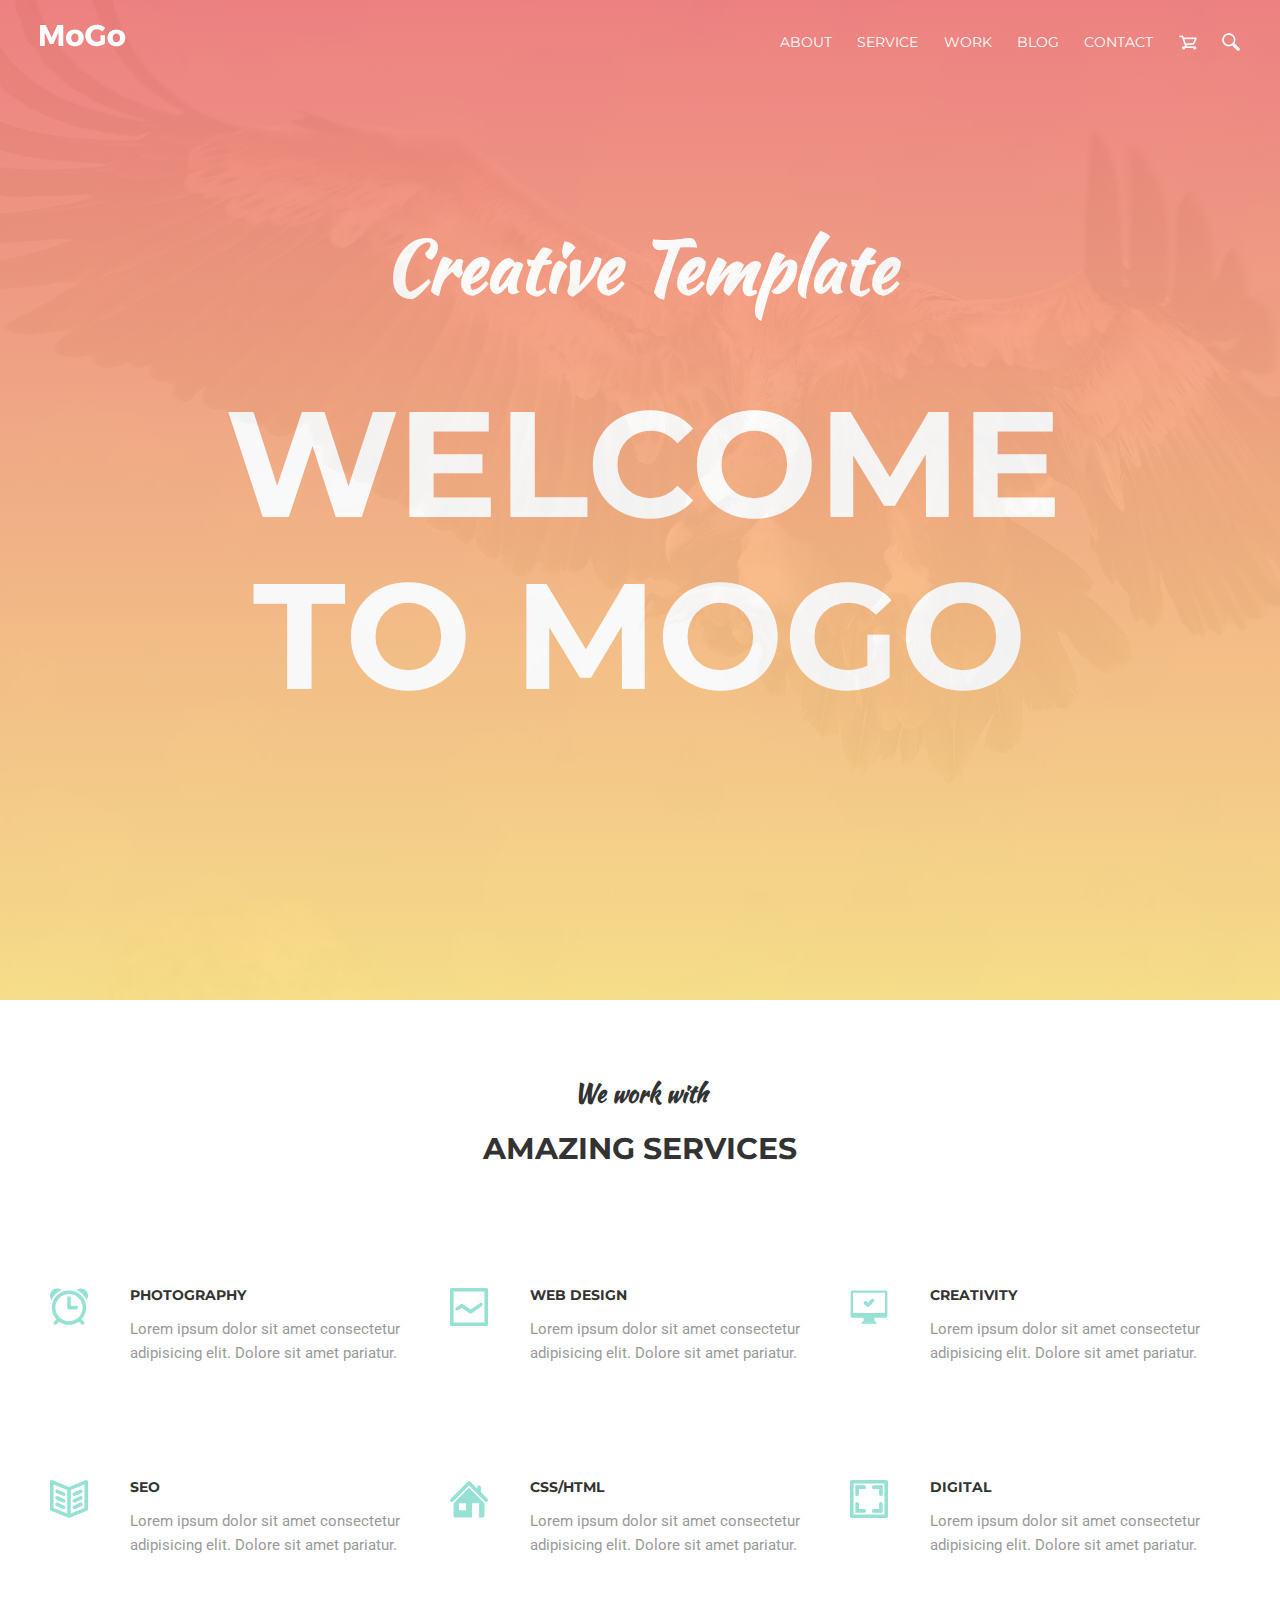
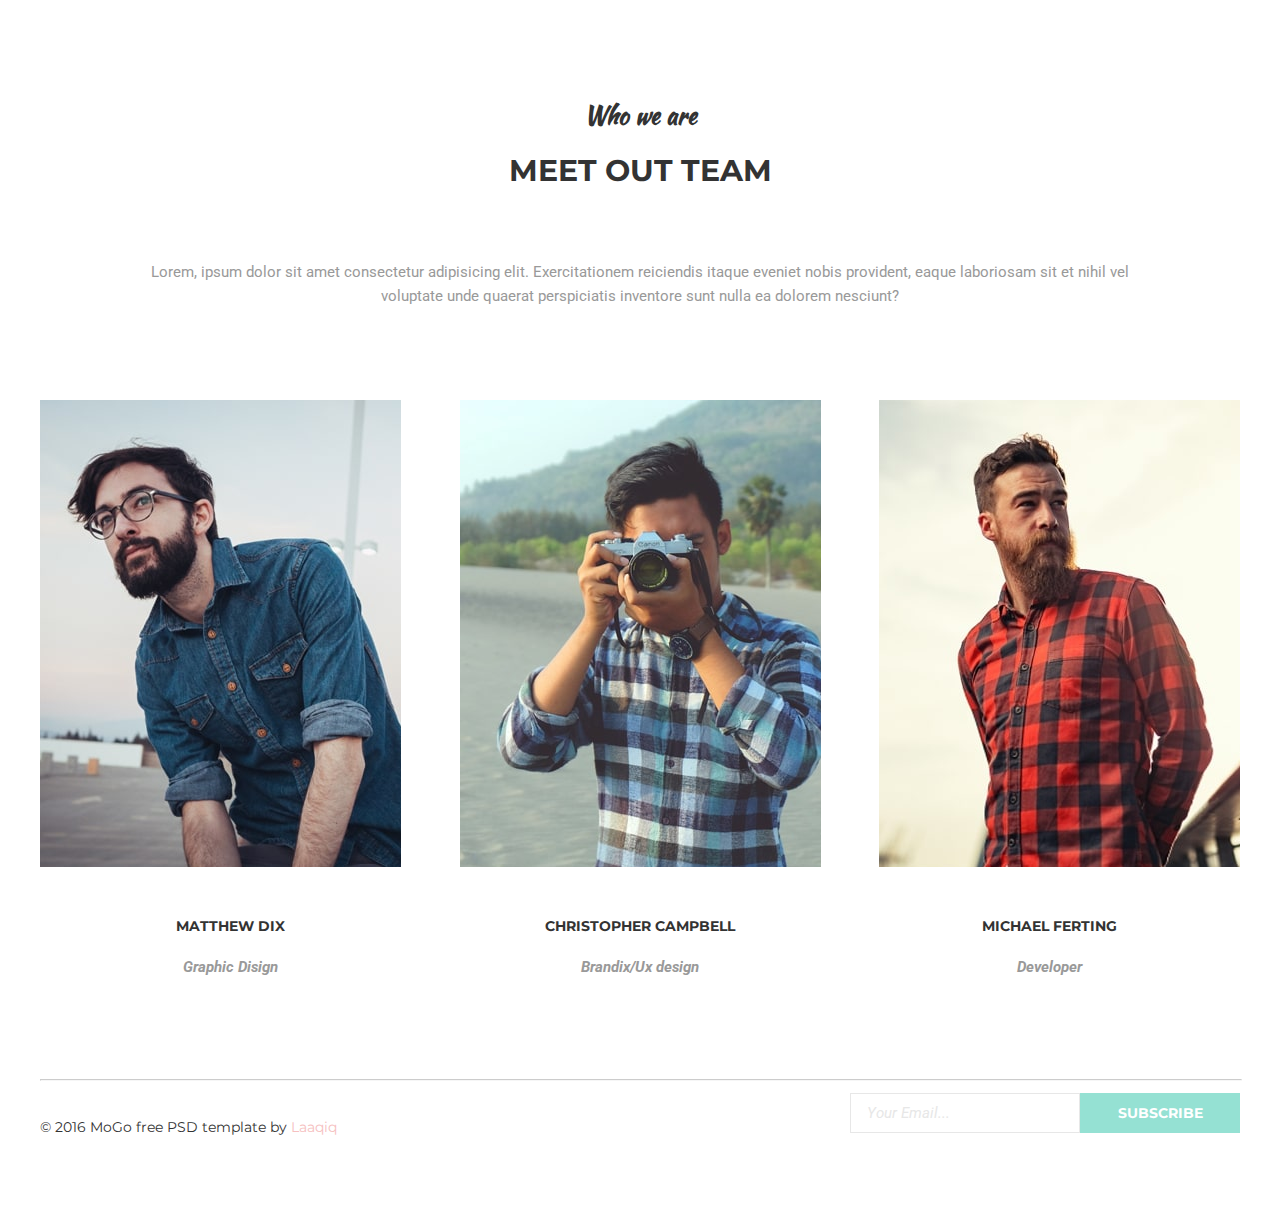
==== HW-10/index.html @ 296f9326 "added HW-10" ====
<!DOCTYPE html>
<html lang="en">

<head>
  <meta charset="UTF-8" />
  <meta name="viewport" content="width=device-width, initial-scale=1.0" />
  <meta http-equiv="X-UA-Compatible" content="ie=edge" />
  <title>Lifestyle</title>
  <link href="https://fonts.googleapis.com/css?family=Open+Sans" rel="stylesheet" />
  <link href="https://fonts.googleapis.com/css?family=Roboto" rel="stylesheet" />
  <link href="https://fonts.googleapis.com/css?family=Open+Sans" rel="stylesheet">
  <link href="https://fonts.googleapis.com/css?family=Kaushan+Script" rel="stylesheet">
  <link href="https://fonts.googleapis.com/css?family=Playfair+Display" rel="stylesheet" />
  <link href="https://fonts.googleapis.com/css?family=Kaushan+Script" rel="stylesheet">
  <link href="https://fonts.googleapis.com/css?family=Montserrat" rel="stylesheet">
  <link rel="stylesheet" href="./css/normalize.css" />
  <link rel="stylesheet" href="./css/style.css" />
</head>

<body>

  <div class="fluid-header">
    <div class="picture-map">
      <picture>
        <img class="wrp-image" srcset="./img/eagle-min.jpg 1920w, ./img/eagle@2x-min.jpg 3840w" sizes="1920px"
          src="./img/eagle.jpg" height="1000" alt="eagle">
      </picture>
    </div>

    <div class="container">

      <header class="row row-header">
        <div class="logo-wrp col-1">
          <a href="#"><img src="./img/logo-min.png" alt="logo" class="logo"></a></div>
        <nav class="nav-header col-5">
          <ul class="menu">
            <li class="list-item"><a href="#" class="menu-link">About</a></li>
            <li class="list-item"><a href="#" class="menu-link">Service</a></li>
            <li class="list-item"><a href="#" class="menu-link">Work</a></li>
            <li class="list-item"><a href="#" class="menu-link">Blog</a></li>
            <li class="list-item"><a href="#" class="menu-link">Contact</a></li>
            <li class="list-item"><a href="#" class="menu-link"><img src="./img/shopping_cart-min.png"
                  alt="shopping_cart" class="shopping_cart"></a></li>
            <li class="list-item"><a href="#" class="menu-link"><img src="./img/glass-min.png" alt="glass"
                  class="glass"></a></li>
          </ul>
        </nav>
      </header>

    </div>
    <h2 class="text-up">Creative Template</h2>
    <h1 class="text-middle">Welcome to MOGO</h1>

  </div>
  <div class="wrapper">
    <div class="main">
      <h3 class="subtitle">We work with</h3>
      <h2 class="title">Amazing services</h2>
      <div class="row services">
        <div class="service__wrp col-4 row">
          <div class="service__icon">
            <a href="#">
              <svg>
                <use href="./img/sprite.svg#icon-alarm"></use>
              </svg>
            </a>
          </div>
          <div class="service__text">
            <h4 class="service__title">Photography</h4>
            <p class="service__description">Lorem ipsum dolor sit amet consectetur adipisicing elit. Dolore sit amet
              pariatur.</p>
          </div>
        </div>
        <div class="service__wrp col-4 row">
          <div class="service__icon">
            <a href="#">
              <svg>
                <use href="./img/sprite.svg#icon-line-graph"></use>
              </svg>
            </a>
          </div>
          <div class="service__text">
            <h4 class="service__title">Web design</h4>
            <p class="service__description">Lorem ipsum dolor sit amet consectetur adipisicing elit. Dolore sit amet
              pariatur.</p>
          </div>
        </div>
        <div class="service__wrp col-4 row">
          <div class="service__icon"><a href="#">
              <svg>
                <use href="./img/sprite.svg#icon-computer"></use>
              </svg>
            </a>
          </div>
          <div class="service__text">
            <h4 class="service__title">Creativity</h4>
            <p class="service__description">Lorem ipsum dolor sit amet consectetur adipisicing elit. Dolore sit amet
              pariatur.</p>
          </div>
        </div>
        <div class="service__wrp col-4 row">
          <div class="service__icon"><a href="#">
              <svg>
                <use href="./img/sprite.svg#icon-book"></use>
              </svg>
            </a>
          </div>
          <div class="service__text">
            <h4 class="service__title">Seo</h4>
            <p class="service__description">Lorem ipsum dolor sit amet consectetur adipisicing elit. Dolore sit amet
              pariatur.</p>
          </div>
        </div>
        <div class="service__wrp col-4 row">
          <div class="service__icon"><a href="#">
              <svg>
                <use href="./img/sprite.svg#icon-home"></use>
              </svg>
            </a>
          </div>
          <div class="service__text">
            <h4 class="service__title">Css/html</h4>
            <p class="service__description">Lorem ipsum dolor sit amet consectetur adipisicing elit. Dolore sit amet
              pariatur.</p>
          </div>
        </div>
        <div class="service__wrp col-4 row">
          <div class="service__icon"><a href="#">
              <svg>
                <use href="./img/sprite.svg#icon-image"></use>
              </svg>
            </a>
          </div>
          <div class="service__text">
            <h4 class="service__title">Digital</h4>
            <p class="service__description">Lorem ipsum dolor sit amet consectetur adipisicing elit. Dolore sit amet
              pariatur.</p>
          </div>
        </div>
      </div>
    </div>
    <h3 class="subtitle">Who we are</h3>
    <h2 class="title title-mdl">Meet out team</h2>
    <p class="middle-text">Lorem, ipsum dolor sit amet consectetur adipisicing elit. Exercitationem reiciendis itaque
      eveniet nobis provident, eaque laboriosam sit et nihil vel voluptate unde quaerat perspiciatis inventore sunt
      nulla ea dolorem nesciunt?</p>

    <div class="middle-card">
      <div class="card">
        <div class="card__purchase"></div>
        <div class="card__wrp">
          <picture>
            <img class="btn-image" srcset="./img/img-1-min.jpg 470w, ./img/img-1@2x-min.jpg 960w" sizes="470px"
              src="./img/img-1-min.jpg" alt="first man">
          </picture>
          <div class="card__img">
            <button class="card__btn card__btn--facebook">
              <svg>
                <use href="./img/sprite.svg#icon-facebook"></use>
              </svg>
            </button>
            <button class="card__btn card__btn--twitter">
              <svg>
                <use href="./img/sprite.svg#icon-twitter"></use>
              </svg>
            </button>
            <button class="card__btn card__btn--pinterest">
              <svg>
                <use href="./img/sprite.svg#icon-pinterest"></use>
              </svg>
            </button>
            <button class="card__btn card__btn--instagram">
              <svg>
                <use href="./img/sprite.svg#icon-instagram"></use>
              </svg>
            </button>
          </div>
        </div>
      </div>

      <div class="card">
        <div class="card__purchase"></div>
        <div class="card__wrp">
          <picture>
            <img class="btn-image" srcset="./img/img-2-min.jpg 470w, ./img/img-2@2x-min.jpg 960w" sizes="470px"
              src="./img/img-2-min.jpg" alt="second man">
          </picture>
          <div class="card__img">
            <button class="card__btn card__btn--facebook">
              <svg>
                <use href="./img/sprite.svg#icon-facebook"></use>
              </svg>
            </button>
            <button class="card__btn card__btn--twitter">
              <svg>
                <use href="./img/sprite.svg#icon-twitter"></use>
              </svg>
            </button>
            <button class="card__btn card__btn--pinterest">
              <svg>
                <use href="./img/sprite.svg#icon-pinterest"></use>
              </svg>
            </button>
            <button class="card__btn card__btn--instagram">
              <svg>
                <use href="./img/sprite.svg#icon-instagram"></use>
              </svg>
            </button>
          </div>
        </div>
      </div>
      <div class="card">
        <div class="card__purchase"></div>
        <div class="card__wrp">
          <picture>
            <img class="btn-image" srcset="./img/img-3-min.jpg 470w, ./img/img-3@2x-min.jpg 960w" sizes="470px"
              src="./img/img-3-min.jpg" alt="third man">
          </picture>
          <div class="card__img">
            <button class="card__btn card__btn--facebook">
              <svg>
                <use href="./img/sprite.svg#icon-facebook"></use>
              </svg>
            </button>
            <button class="card__btn card__btn--twitter">
              <svg>
                <use href="./img/sprite.svg#icon-twitter"></use>
              </svg>
            </button>
            <button class="card__btn card__btn--pinterest">
              <svg>
                <use href="./img/sprite.svg#icon-pinterest"></use>
              </svg>
            </button>
            <button class="card__btn card__btn--instagram">
              <svg>
                <use href="./img/sprite.svg#icon-instagram"></use>
              </svg>
            </button>
          </div>
        </div>
      </div>
    </div>
    <div class="text-ftr">
      <div class="title-ftr">
        <h4 class="ftr-subtitle">Matthew Dix</h4>
        <h5 class="ftr-title">Graphic Disign</h5>
      </div>
      <div class="title-ftr">
        <h4 class="ftr-subtitle">Christopher Campbell</h4>
        <h5 class="ftr-title">Brandix/Ux design</h5>
      </div>
      <div class="title-ftr">
        <h4 class="ftr-subtitle">Michael Ferting</h4>
        <h5 class="ftr-title">Developer</h5>
      </div>
    </div>
    <hr class="shape">
    <footer class="ftr">
      <p class="copyright">
        © 2016 MoGo free PSD template by <span class="accent">Laaqiq</span></p>
      <form class="frm">
        <input type="email" name="email" placeholder="Your Email..." />
        <input type="submit" value="subscribe" />
      </form>
    </footer>
  </div>

</body>

</html>
---- HW-10/css/style.css ----
:root {
  --col: 80px;
  --gap: 20px;
  --cl: calc(var(--col) + var(--gap));
}

img {
  display: block;
}

/*      HEADER      */

.fluid-header {
  width: 100%;
  height: 1000px;
  margin: 0 auto;
  z-index: 3;
  background-image: -moz-linear-gradient(
    90deg,
    rgb(252, 227, 138) 0%,
    rgb(243, 129, 129) 100%
  );
  background-image: -webkit-linear-gradient(
    90deg,
    rgb(252, 227, 138) 0%,
    rgb(243, 129, 129) 100%
  );
  background-image: -ms-linear-gradient(
    90deg,
    rgb(252, 227, 138) 0%,
    rgb(243, 129, 129) 100%
  );
}

.picture-map {
  display: -webkit-box;
  display: -ms-flexbox;
  display: flex;
  -webkit-box-pack: center;
  -ms-flex-pack: center;
  justify-content: center;
  position: absolute;
  height: 1000px;
  width: 100%;
  margin: 0 auto;
  z-index: 2;
  opacity: 0.05;
}

ul {
  list-style: none;
}

a {
  text-decoration: none;
  font-size: 14px;
  font-family: "Montserrat";
  color: rgb(255, 255, 255);
  text-transform: uppercase;
}

.container {
  width: 1200px;
  z-index: 5;
  position: relative;
  display: -webkit-box;
  display: -ms-flexbox;
  display: flex;
  -webkit-box-pack: justify;
  -ms-flex-pack: justify;
  justify-content: space-between;
  margin: auto;
  margin-bottom: 165px;
}

.text-up {
  font-size: 72px;
  font-family: "Kaushan Script", cursive;
  color: rgb(255, 255, 255);
  text-align: center;
  margin-bottom: 70px;
}

.text-middle {
  font-size: 150px;
  margin: 0 auto;
  display: block;
  width: 830px;
  font-family: "Montserrat", sans-serif;
  color: rgb(255, 255, 255);
  font-weight: bold;
  text-transform: uppercase;
  text-align: center;
}

.wrapper {
  margin: 0 auto;
  width: 1200px;
}

.row-header {
  width: 1200px;
  height: 60px;
  display: -webkit-box;
  display: -ms-flexbox;
  display: flex;
  -webkit-box-pack: justify;
  -ms-flex-pack: justify;
  justify-content: space-between;
  -webkit-box-align: baseline;
  -ms-flex-align: baseline;
  align-items: baseline;
}

.col-1 {
  width: var(--cl);
}

.col-4 {
  width: calc(var(--cl) * 4);
}

.col-5 {
  width: calc(var(--cl) * 5);
}

.col-6 {
  width: calc(var(--cl) * 6);
}

.logo-wrp {
  padding: 24px 0 0 0;
  display: -webkit-box;
  display: -ms-flexbox;
  display: flex;
  -webkit-box-align: center;
  -ms-flex-align: center;
  align-items: center;
  -webkit-box-pack: justify;
  -ms-flex-pack: justify;
  justify-content: space-between;
}

.menu {
  display: -webkit-box;
  display: -ms-flexbox;
  display: flex;
  -webkit-box-align: center;
  -ms-flex-align: center;
  align-items: center;
  -webkit-box-pack: justify;
  -ms-flex-pack: justify;
  justify-content: space-between;
}

.menu-link::after {
  content: "";
  display: block;
  height: 6px;
  width: 0;
  border-bottom: 3px solid rgb(252, 227, 138);
  -webkit-transition: all 0.4s linear;
  -o-transition: all 0.4s linear;
  transition: all 0.4s linear;
}

.menu-link {
  font-size: 14px;
  font-family: "Montserrat", sans-serif;
  color: rgb(255, 255, 255);
  text-transform: uppercase;
}

.menu-link:hover {
  color: rgb(252, 227, 138);
}

.menu-link:hover::after {
  width: 100%;
}

/*    Main  text  */

.main {
  -webkit-box-sizing: border-box;
  box-sizing: border-box;
  display: block;
  float: none;
  width: 1200px;
  margin: 0 auto;
}

.subtitle {
  font-size: 24px;
  font-family: "Kaushan Script", cursive;
  color: rgb(51, 51, 51);
  text-align: center;
  margin-bottom: 12px;
  margin-top: 80px;
}

.title {
  font-size: 30px;
  font-family: "Montserrat";
  color: rgb(51, 51, 51);
  font-weight: bold;
  text-transform: uppercase;
  text-align: center;
}

.title::after {
  content: "";
  display: block;
  width: 60px;
  height: 3px;
  color: rgb(252, 227, 138);
  margin: 34px auto;
}

/*    Main menu   */

.service__icon {
  width: var(--col);
  -ms-flex-preferred-size: var(--col);
  flex-basis: var(--col);
  -ms-flex-negative: 0;
  flex-shrink: 0;
}

.services {
  display: -webkit-box;
  display: -ms-flexbox;
  display: flex;
  -ms-flex-wrap: wrap;
  flex-wrap: wrap;
  -webkit-box-pack: justify;
  -ms-flex-pack: justify;
  justify-content: space-between;
  padding: 0 10px;
}

.service__wrp {
  display: -webkit-box;
  display: -ms-flexbox;
  display: flex;
  width: 380px;
  -webkit-box-pack: justify;
  -ms-flex-pack: justify;
  justify-content: space-between;
  -webkit-box-align: start;
  -ms-flex-align: start;
  align-items: flex-start;
  margin: 50px 0;
}

.service__title {
  font-size: 14px;
  font-family: "Montserrat", sans-serif;
  color: rgb(51, 51, 51);
  text-transform: uppercase;
  line-height: 1;
  margin: 0 0 15px 0;
}

.service__description {
  font-size: 15px;
  font-family: "Roboto", serif;
  color: rgb(153, 153, 153);
  line-height: 1.6;
}

/*    MIDDLE  */

.title-ftr {
  margin-bottom: 45px;
}

.middle-text {
  margin: 0 auto;
  font-size: 15px;
  font-family: "Roboto";
  color: rgb(153, 153, 153);
  line-height: 1.6;
  text-align: center;
  display: block;
  width: 980px;
  margin-bottom: 92px;
}

.middle-card {
  width: 1200px;
  display: -webkit-box;
  display: -ms-flexbox;
  display: flex;
  -webkit-box-pack: justify;
  -ms-flex-pack: justify;
  justify-content: space-between;
}

.card {
  width: 361px;
  position: relative;
  height: 467px;
  overflow: hidden;
  margin-bottom: 32px;
  z-index: 25;
}

.card__purchase {
  position: absolute;
  opacity: 0.5;
  margin: 0 auto;
  width: 361px;
  height: 467px;
  z-index: 5;
  margin: 0;
}

.card__img {
  position: absolute;
  opacity: 0;
  right: 10px;
  bottom: 10px;
  width: 351px;
  height: 467px;
  z-index: 10;
  margin: 0;
}

.card:hover {
  -webkit-transition: all 0.4s;
  -o-transition: all 0.4s;
  transition: all 0.4s;
  opacity: 1;
  -webkit-transform: translate(-10px, -10px);
  -ms-transform: translate(-10px, -10px);
  transform: translate(-10px, -10px);
  -webkit-box-shadow: 10px 10px rgb(149, 225, 211);
  box-shadow: 10px 10px rgb(149, 225, 211);
}

.card:hover .card__purchase {
   background: -webkit-linear-gradient(
    left,
    rgb(252, 227, 138) 0%,
    rgb(243, 129, 129) 100%
  );
  background: -o-linear-gradient(
    left,
    rgb(252, 227, 138) 0%,
    rgb(243, 129, 129) 100%
  );
  background: linear-gradient(
    90deg,
    rgb(252, 227, 138) 0%,
    rgb(243, 129, 129) 100%
  );
}

.card:hover .card__img {
  opacity: 1;
}

/*       Buttons      */

.service__icon svg {
  display: inline-block;
  width: 38px;
  height: 38px;
  fill: rgb(149, 225, 211);
}

.card__img svg {
  display: inline-block;
  width: 28px;
  height: 28px;
  fill: rgb(243, 129, 129);
}

.card__btn:hover svg {
  fill: rgb(255, 255, 255);
}

.card__btn {
  cursor: pointer;
  position: absolute;
  display: block;
  bottom: 208px;
  border: none;
  width: 55px;
  height: 55px;
  background-color: rgb(252, 227, 138);
}

.card__btn--facebook {
  padding: 0 22px;
  left: 78px;
}

.card__btn--twitter {
  padding: 0 15px;
  margin: 0 2px;
  left: 133px;
}

.card__btn--pinterest {
  padding: 0 14px;
  margin: 0 4px;
  left: 188px;
}

.card__btn--instagram {
  padding: 0 15px;
  margin: 0 6px;
  left: 243px;
}

.card__btn:hover,
.card__btn:focus {
  background-color: rgb(243, 129, 129);
}

/*   Foter   */

.shape {
  background-color: rgb(229, 229, 229);
  opacity: 0.5;
  width: 1200px;
  margin-bottom: 12px;
}

form {
  font-size: 0;
  vertical-align: middle;
}

input {
  font-size: 16px;
  border: none;
  -webkit-box-shadow: none;
  box-shadow: none;
  vertical-align: middle;
}

input[type="email"] {
  width: 230px;
  height: 40px;
  border: 1px solid #e7e7e7;
  -webkit-box-sizing: border-box;
  box-sizing: border-box;
  padding-left: 1rem;
}

input[type="submit"] {
  width: 160px;
  height: 40px;
  background: var(--main);
  border: none;
  color: #fff;
  background-color: rgb(149, 225, 211);
  text-transform: uppercase;
  font-family: "Montserrat", serif;
  font-size: 14px;
  font-weight: bold;
}

input::-webkit-input-placeholder {
  color: #e7e7e7;
  font-family: "Roboto", sans-serif;
  font-style: italic;
  font-size: 15px;
}
input:-ms-input-placeholder {
  color: #e7e7e7;
  font-family: "Roboto", sans-serif;
  font-style: italic;
  font-size: 15px;
}
input::-ms-input-placeholder {
  color: #e7e7e7;
  font-family: "Roboto", sans-serif;
  font-style: italic;
  font-size: 15px;
}
input::placeholder {
  color: #e7e7e7;
  font-family: "Roboto", sans-serif;
  font-style: italic;
  font-size: 15px;
}

.ftr {
  width: 1200px;
  display: -webkit-box;
  display: -ms-flexbox;
  display: flex;
  -webkit-box-pack: justify;
  -ms-flex-pack: justify;
  justify-content: space-between;
  margin-bottom: 70px;
}

.copyright {
  width: 312px;
  padding: 12px 0 0 0;
  font-size: 14px;
  font-family: "Montserrat";
  color: rgb(51, 51, 51);
}

.accent {
  color: rgb(246, 192, 192);
}

.frm {
  width: 390px;
  cursor: pointer;
}

.text-ftr {
  display: -webkit-box;
  display: -ms-flexbox;
  display: flex;
  text-align: center;
  width: 1200px;
  -webkit-box-pack: justify;
  -ms-flex-pack: justify;
  justify-content: space-between;
}

.title-ftr {
  width: 381px;
}

.ftr-subtitle {
  font-size: 14px;
  font-family: "Montserrat";
  color: rgb(51, 51, 51);
  text-transform: uppercase;
  margin-bottom: 15px;
}

.ftr-title {
  font-size: 15px;
  font-family: "Roboto";
  color: rgb(153, 153, 153);
  font-style: italic;
  margin-bottom: 50px;
}
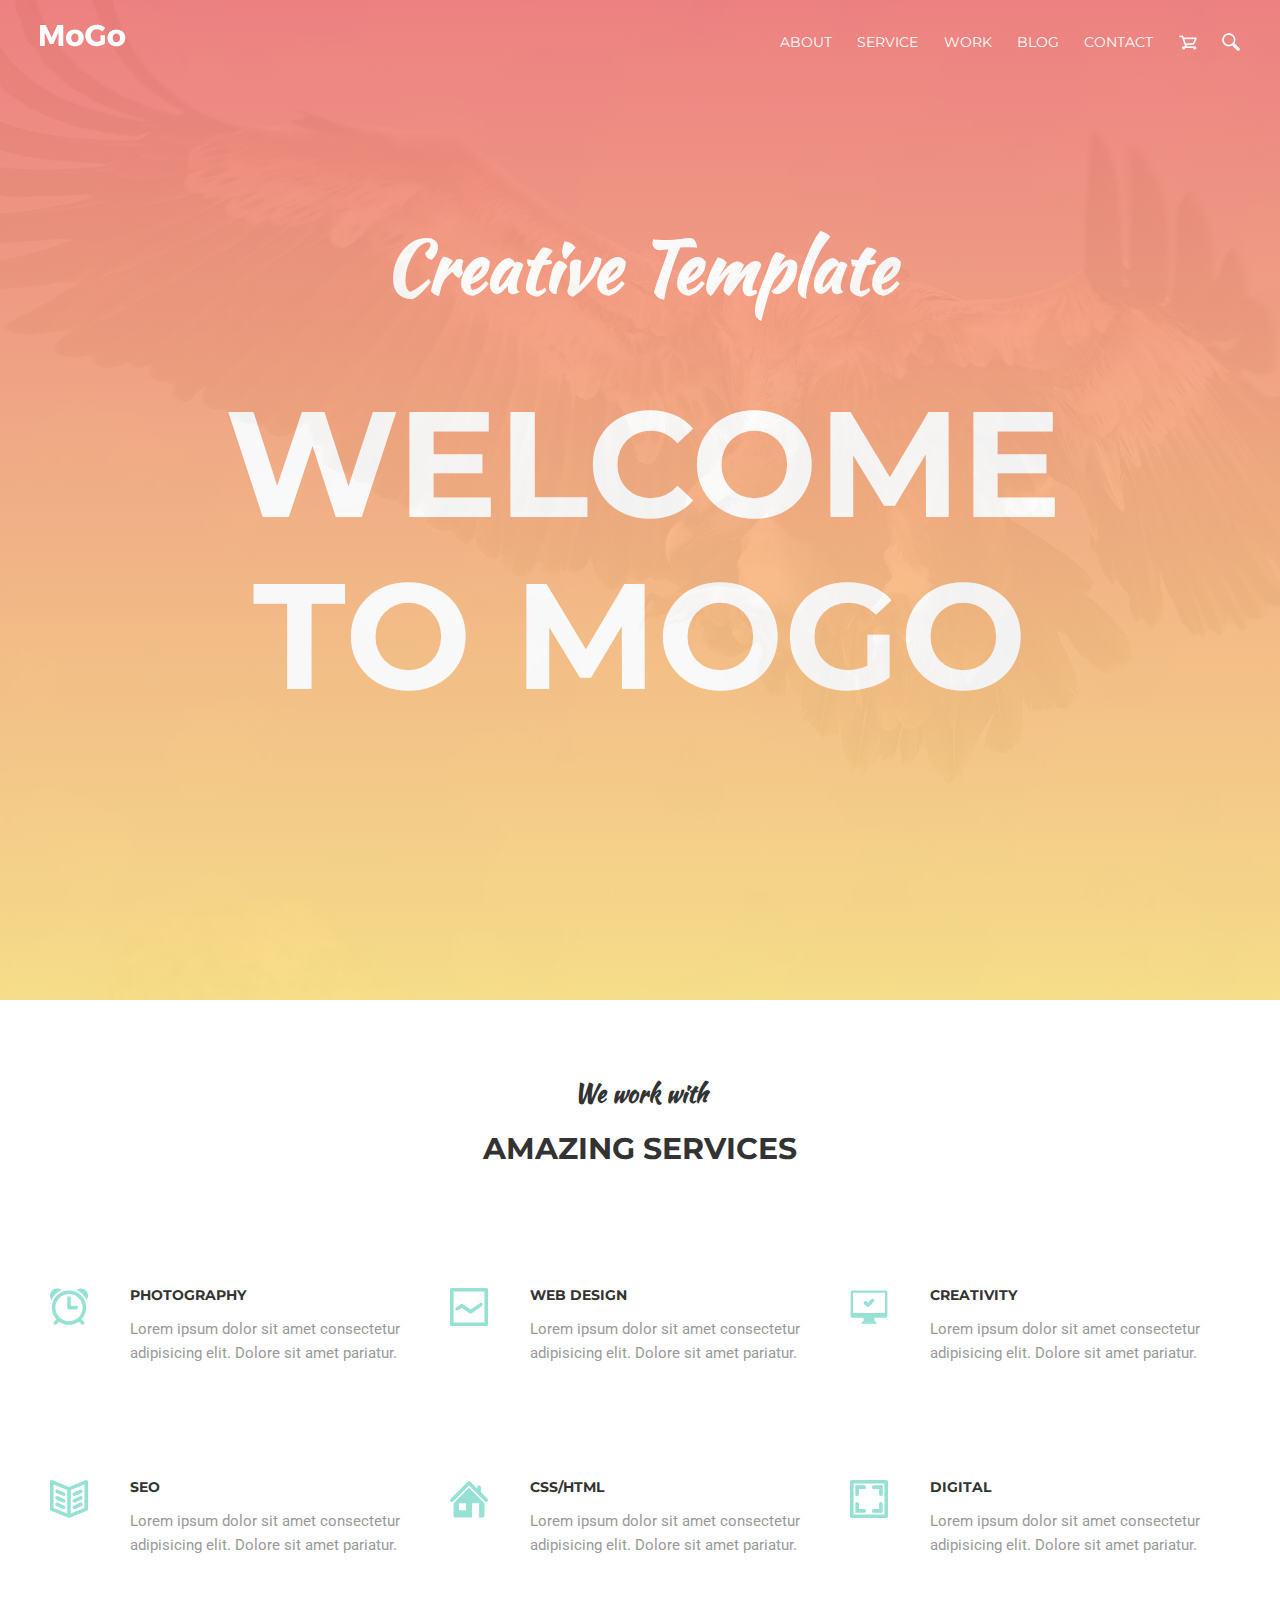
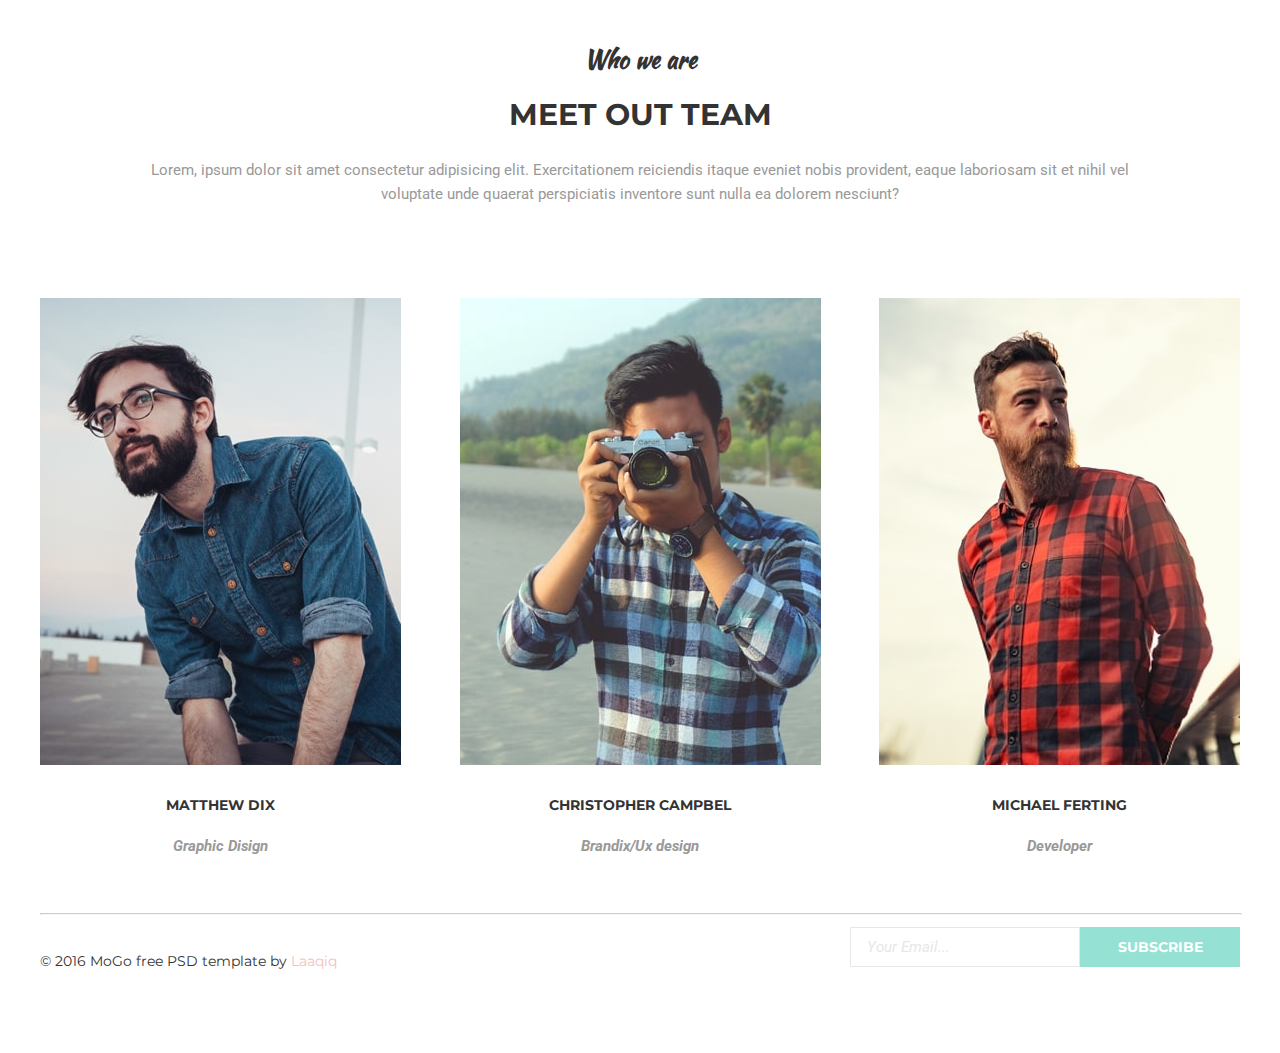
==== commit 9fccfe2d: "fix HW-10" ====
--- a/HW-10/index.html
+++ b/HW-10/index.html
@@ -5,14 +5,11 @@
   <meta charset="UTF-8" />
   <meta name="viewport" content="width=device-width, initial-scale=1.0" />
   <meta http-equiv="X-UA-Compatible" content="ie=edge" />
-  <title>Lifestyle</title>
+  <title>HW-10</title>
+
+  <link href="https://fonts.googleapis.com/css?family=Kaushan+Script|Playfair+Display|Roboto" rel="stylesheet">
+  <link href="https://fonts.googleapis.com/css?family=Montserrat" rel="stylesheet">
   <link href="https://fonts.googleapis.com/css?family=Open+Sans" rel="stylesheet" />
-  <link href="https://fonts.googleapis.com/css?family=Roboto" rel="stylesheet" />
-  <link href="https://fonts.googleapis.com/css?family=Open+Sans" rel="stylesheet">
-  <link href="https://fonts.googleapis.com/css?family=Kaushan+Script" rel="stylesheet">
-  <link href="https://fonts.googleapis.com/css?family=Playfair+Display" rel="stylesheet" />
-  <link href="https://fonts.googleapis.com/css?family=Kaushan+Script" rel="stylesheet">
-  <link href="https://fonts.googleapis.com/css?family=Montserrat" rel="stylesheet">
   <link rel="stylesheet" href="./css/normalize.css" />
   <link rel="stylesheet" href="./css/style.css" />
 </head>
@@ -22,8 +19,8 @@
   <div class="fluid-header">
     <div class="picture-map">
       <picture>
-        <img class="wrp-image" srcset="./img/eagle-min.jpg 1920w, ./img/eagle@2x-min.jpg 3840w" sizes="1920px"
-          src="./img/eagle.jpg" height="1000" alt="eagle">
+        <source media="(min-width: 1024px)" srcset="./img/eagle.jpg 1x, ./img/eagle@2x.jpg 2x">
+        <img src="./img/eagle.jpg" height="1000" alt="eagle" class="wrp-image">
       </picture>
     </div>
 
@@ -34,15 +31,15 @@
           <a href="#"><img src="./img/logo-min.png" alt="logo" class="logo"></a></div>
         <nav class="nav-header col-5">
           <ul class="menu">
-            <li class="list-item"><a href="#" class="menu-link">About</a></li>
-            <li class="list-item"><a href="#" class="menu-link">Service</a></li>
-            <li class="list-item"><a href="#" class="menu-link">Work</a></li>
-            <li class="list-item"><a href="#" class="menu-link">Blog</a></li>
-            <li class="list-item"><a href="#" class="menu-link">Contact</a></li>
-            <li class="list-item"><a href="#" class="menu-link"><img src="./img/shopping_cart-min.png"
-                  alt="shopping_cart" class="shopping_cart"></a></li>
-            <li class="list-item"><a href="#" class="menu-link"><img src="./img/glass-min.png" alt="glass"
-                  class="glass"></a></li>
+            <li class="menu__item"><a href="#" class="menu__link">About</a></li>
+            <li class="menu__item"><a href="#" class="menu__link">Service</a></li>
+            <li class="menu__item"><a href="#" class="menu__link">Work</a></li>
+            <li class="menu__item"><a href="#" class="menu__link">Blog</a></li>
+            <li class="menu__item"><a href="#" class="menu__link">Contact</a></li>
+            <li class="menu__item"><a href="#" class="menu__link"><img src="./img/shopping_cart-min.png"
+                  alt="shopping_cart" class="menu__link--shopping_cart"></a></li>
+            <li class="menu__item"><a href="#" class="menu__link"><img src="./img/glass-min.png" alt="glass"
+                  class="menu__link--glass"></a></li>
           </ul>
         </nav>
       </header>
@@ -54,9 +51,9 @@
   </div>
   <div class="wrapper">
     <div class="main">
-      <h3 class="subtitle">We work with</h3>
-      <h2 class="title">Amazing services</h2>
-      <div class="row services">
+      <h3 class="main__subtitle">We work with</h3>
+      <h2 class="main__title">Amazing services</h2>
+      <div class="service">
         <div class="service__wrp col-4 row">
           <div class="service__icon">
             <a href="#">
@@ -139,121 +136,119 @@
         </div>
       </div>
     </div>
-    <h3 class="subtitle">Who we are</h3>
-    <h2 class="title title-mdl">Meet out team</h2>
+    <h3 class="middle__title">Who we are</h3>
+    <h2 class="middle__subtitle">Meet out team</h2>
     <p class="middle-text">Lorem, ipsum dolor sit amet consectetur adipisicing elit. Exercitationem reiciendis itaque
       eveniet nobis provident, eaque laboriosam sit et nihil vel voluptate unde quaerat perspiciatis inventore sunt
       nulla ea dolorem nesciunt?</p>
 
     <div class="middle-card">
-      <div class="card">
-        <div class="card__purchase"></div>
-        <div class="card__wrp">
-          <picture>
-            <img class="btn-image" srcset="./img/img-1-min.jpg 470w, ./img/img-1@2x-min.jpg 960w" sizes="470px"
-              src="./img/img-1-min.jpg" alt="first man">
-          </picture>
-          <div class="card__img">
-            <button class="card__btn card__btn--facebook">
-              <svg>
-                <use href="./img/sprite.svg#icon-facebook"></use>
-              </svg>
-            </button>
-            <button class="card__btn card__btn--twitter">
-              <svg>
-                <use href="./img/sprite.svg#icon-twitter"></use>
-              </svg>
-            </button>
-            <button class="card__btn card__btn--pinterest">
-              <svg>
-                <use href="./img/sprite.svg#icon-pinterest"></use>
-              </svg>
-            </button>
-            <button class="card__btn card__btn--instagram">
-              <svg>
-                <use href="./img/sprite.svg#icon-instagram"></use>
-              </svg>
-            </button>
-          </div>
-        </div>
-      </div>
-
-      <div class="card">
-        <div class="card__purchase"></div>
-        <div class="card__wrp">
-          <picture>
-            <img class="btn-image" srcset="./img/img-2-min.jpg 470w, ./img/img-2@2x-min.jpg 960w" sizes="470px"
-              src="./img/img-2-min.jpg" alt="second man">
-          </picture>
-          <div class="card__img">
-            <button class="card__btn card__btn--facebook">
-              <svg>
-                <use href="./img/sprite.svg#icon-facebook"></use>
-              </svg>
-            </button>
-            <button class="card__btn card__btn--twitter">
-              <svg>
-                <use href="./img/sprite.svg#icon-twitter"></use>
-              </svg>
-            </button>
-            <button class="card__btn card__btn--pinterest">
-              <svg>
-                <use href="./img/sprite.svg#icon-pinterest"></use>
-              </svg>
-            </button>
-            <button class="card__btn card__btn--instagram">
-              <svg>
-                <use href="./img/sprite.svg#icon-instagram"></use>
-              </svg>
-            </button>
-          </div>
-        </div>
-      </div>
-      <div class="card">
-        <div class="card__purchase"></div>
-        <div class="card__wrp">
-          <picture>
-            <img class="btn-image" srcset="./img/img-3-min.jpg 470w, ./img/img-3@2x-min.jpg 960w" sizes="470px"
-              src="./img/img-3-min.jpg" alt="third man">
-          </picture>
-          <div class="card__img">
-            <button class="card__btn card__btn--facebook">
-              <svg>
-                <use href="./img/sprite.svg#icon-facebook"></use>
-              </svg>
-            </button>
-            <button class="card__btn card__btn--twitter">
-              <svg>
-                <use href="./img/sprite.svg#icon-twitter"></use>
-              </svg>
-            </button>
-            <button class="card__btn card__btn--pinterest">
-              <svg>
-                <use href="./img/sprite.svg#icon-pinterest"></use>
-              </svg>
-            </button>
-            <button class="card__btn card__btn--instagram">
-              <svg>
-                <use href="./img/sprite.svg#icon-instagram"></use>
-              </svg>
-            </button>
-          </div>
-        </div>
-      </div>
-    </div>
-    <div class="text-ftr">
-      <div class="title-ftr">
-        <h4 class="ftr-subtitle">Matthew Dix</h4>
-        <h5 class="ftr-title">Graphic Disign</h5>
-      </div>
-      <div class="title-ftr">
-        <h4 class="ftr-subtitle">Christopher Campbell</h4>
-        <h5 class="ftr-title">Brandix/Ux design</h5>
-      </div>
-      <div class="title-ftr">
-        <h4 class="ftr-subtitle">Michael Ferting</h4>
-        <h5 class="ftr-title">Developer</h5>
-      </div>
+      <div class="slip">
+        <div class="card">
+          <div class="card__purchase"></div>
+          <div class="card__wrp">
+            <picture>
+              <source media="(min-width: 1024px)" srcset="./img/img_1.jpg 1x, ./img/img_1@2x.jpg 2x">
+              <img src="./img/img_1.jpg" alt="first man">
+            </picture>
+            <div class="card__img">
+              <button class="card__btn card__btn--facebook">
+                <svg>
+                  <use href="./img/sprite.svg#icon-facebook"></use>
+                </svg>
+              </button>
+              <button class="card__btn card__btn--twitter">
+                <svg>
+                  <use href="./img/sprite.svg#icon-twitter"></use>
+                </svg>
+              </button>
+              <button class="card__btn card__btn--pinterest">
+                <svg>
+                  <use href="./img/sprite.svg#icon-pinterest"></use>
+                </svg>
+              </button>
+              <button class="card__btn card__btn--instagram">
+                <svg>
+                  <use href="./img/sprite.svg#icon-instagram"></use>
+                </svg>
+              </button>
+            </div>
+          </div>
+        </div>
+        <h4 class="card__subtitle">Matthew Dix</h4>
+        <h5 class="card__title">Graphic Disign</h5>
+      </div>
+      <div class="slip">
+        <div class="card">
+          <div class="card__purchase"></div>
+          <div class="card__wrp">
+            <picture>
+              <source media="(min-width: 1024px)" srcset="./img/img_2.jpg 1x, ./img/img_2@2x.jpg 2x">
+              <img src="./img/img_2.jpg" alt="second man">
+            </picture>
+            <div class="card__img">
+              <button class="card__btn card__btn--facebook">
+                <svg>
+                  <use href="./img/sprite.svg#icon-facebook"></use>
+                </svg>
+              </button>
+              <button class="card__btn card__btn--twitter">
+                <svg>
+                  <use href="./img/sprite.svg#icon-twitter"></use>
+                </svg>
+              </button>
+              <button class="card__btn card__btn--pinterest">
+                <svg>
+                  <use href="./img/sprite.svg#icon-pinterest"></use>
+                </svg>
+              </button>
+              <button class="card__btn card__btn--instagram">
+                <svg>
+                  <use href="./img/sprite.svg#icon-instagram"></use>
+                </svg>
+              </button>
+            </div>
+          </div>
+        </div>
+        <h4 class="card__subtitle">Christopher Campbel</h4>
+        <h5 class="card__title">Brandix/Ux design</h5>
+      </div>
+      <div class="slip">
+        <div class="card">
+          <div class="card__purchase"></div>
+          <div class="card__wrp">
+            <picture>
+              <source media="(min-width: 1024px)" srcset="./img/img_3.jpg 1x, ./img/img_3@2x.jpg 2x">
+              <img src="./img/img_3.jpg" alt="third man">
+            </picture>
+            <div class="card__img">
+              <button class="card__btn card__btn--facebook">
+                <svg>
+                  <use href="./img/sprite.svg#icon-facebook"></use>
+                </svg>
+              </button>
+              <button class="card__btn card__btn--twitter">
+                <svg>
+                  <use href="./img/sprite.svg#icon-twitter"></use>
+                </svg>
+              </button>
+              <button class="card__btn card__btn--pinterest">
+                <svg>
+                  <use href="./img/sprite.svg#icon-pinterest"></use>
+                </svg>
+              </button>
+              <button class="card__btn card__btn--instagram">
+                <svg>
+                  <use href="./img/sprite.svg#icon-instagram"></use>
+                </svg>
+              </button>
+            </div>
+          </div>
+        </div>
+        <h4 class="card__subtitle">Michael Ferting</h4>
+        <h5 class="card__title">Developer</h5>
+      </div>
+
     </div>
     <hr class="shape">
     <footer class="ftr">
--- a/HW-10/css/style.css
+++ b/HW-10/css/style.css
@@ -153,7 +153,7 @@
   justify-content: space-between;
 }
 
-.menu-link::after {
+.menu__link::after {
   content: "";
   display: block;
   height: 6px;
@@ -164,18 +164,18 @@
   transition: all 0.4s linear;
 }
 
-.menu-link {
+.menu__link {
   font-size: 14px;
   font-family: "Montserrat", sans-serif;
   color: rgb(255, 255, 255);
   text-transform: uppercase;
 }
 
-.menu-link:hover {
+.menu__link:hover {
   color: rgb(252, 227, 138);
 }
 
-.menu-link:hover::after {
+.menu__link:hover::after {
   width: 100%;
 }
 
@@ -190,7 +190,7 @@
   margin: 0 auto;
 }
 
-.subtitle {
+.main__subtitle {
   font-size: 24px;
   font-family: "Kaushan Script", cursive;
   color: rgb(51, 51, 51);
@@ -199,7 +199,7 @@
   margin-top: 80px;
 }
 
-.title {
+.main__title {
   font-size: 30px;
   font-family: "Montserrat";
   color: rgb(51, 51, 51);
@@ -208,7 +208,7 @@
   text-align: center;
 }
 
-.title::after {
+.main__title::after {
   content: "";
   display: block;
   width: 60px;
@@ -227,7 +227,7 @@
   flex-shrink: 0;
 }
 
-.services {
+.service {
   display: -webkit-box;
   display: -ms-flexbox;
   display: flex;
@@ -274,6 +274,27 @@
 .title-ftr {
   margin-bottom: 45px;
 }
+
+
+.middle__title {
+  font-size: 24px;
+  font-family: "Kaushan Script", cursive;
+  color: rgb(51, 51, 51);
+  text-align: center;
+  margin-bottom: 12px;
+}
+
+.middle__subtitle{
+  font-size: 30px;
+  font-family: "Montserrat", sans-serif;
+  color: rgb(51, 51, 51);
+  font-weight: bold;
+  text-transform: uppercase;
+  text-align: center;
+}
+
+
+
 
 .middle-text {
   margin: 0 auto;
@@ -319,10 +340,10 @@
 .card__img {
   position: absolute;
   opacity: 0;
-  right: 10px;
-  bottom: 10px;
-  width: 351px;
-  height: 467px;
+  right: 0px;
+  bottom: 0px;
+  width: 361px;
+  height: 477px;
   z-index: 10;
   margin: 0;
 }
@@ -340,7 +361,7 @@
 }
 
 .card:hover .card__purchase {
-   background: -webkit-linear-gradient(
+  background: -webkit-linear-gradient(
     left,
     rgb(252, 227, 138) 0%,
     rgb(243, 129, 129) 100%
@@ -532,7 +553,8 @@
   width: 381px;
 }
 
-.ftr-subtitle {
+.card__subtitle {
+  text-align: center;
   font-size: 14px;
   font-family: "Montserrat";
   color: rgb(51, 51, 51);
@@ -540,10 +562,11 @@
   margin-bottom: 15px;
 }
 
-.ftr-title {
+.card__title {
   font-size: 15px;
   font-family: "Roboto";
   color: rgb(153, 153, 153);
   font-style: italic;
+  text-align: center;
   margin-bottom: 50px;
 }
